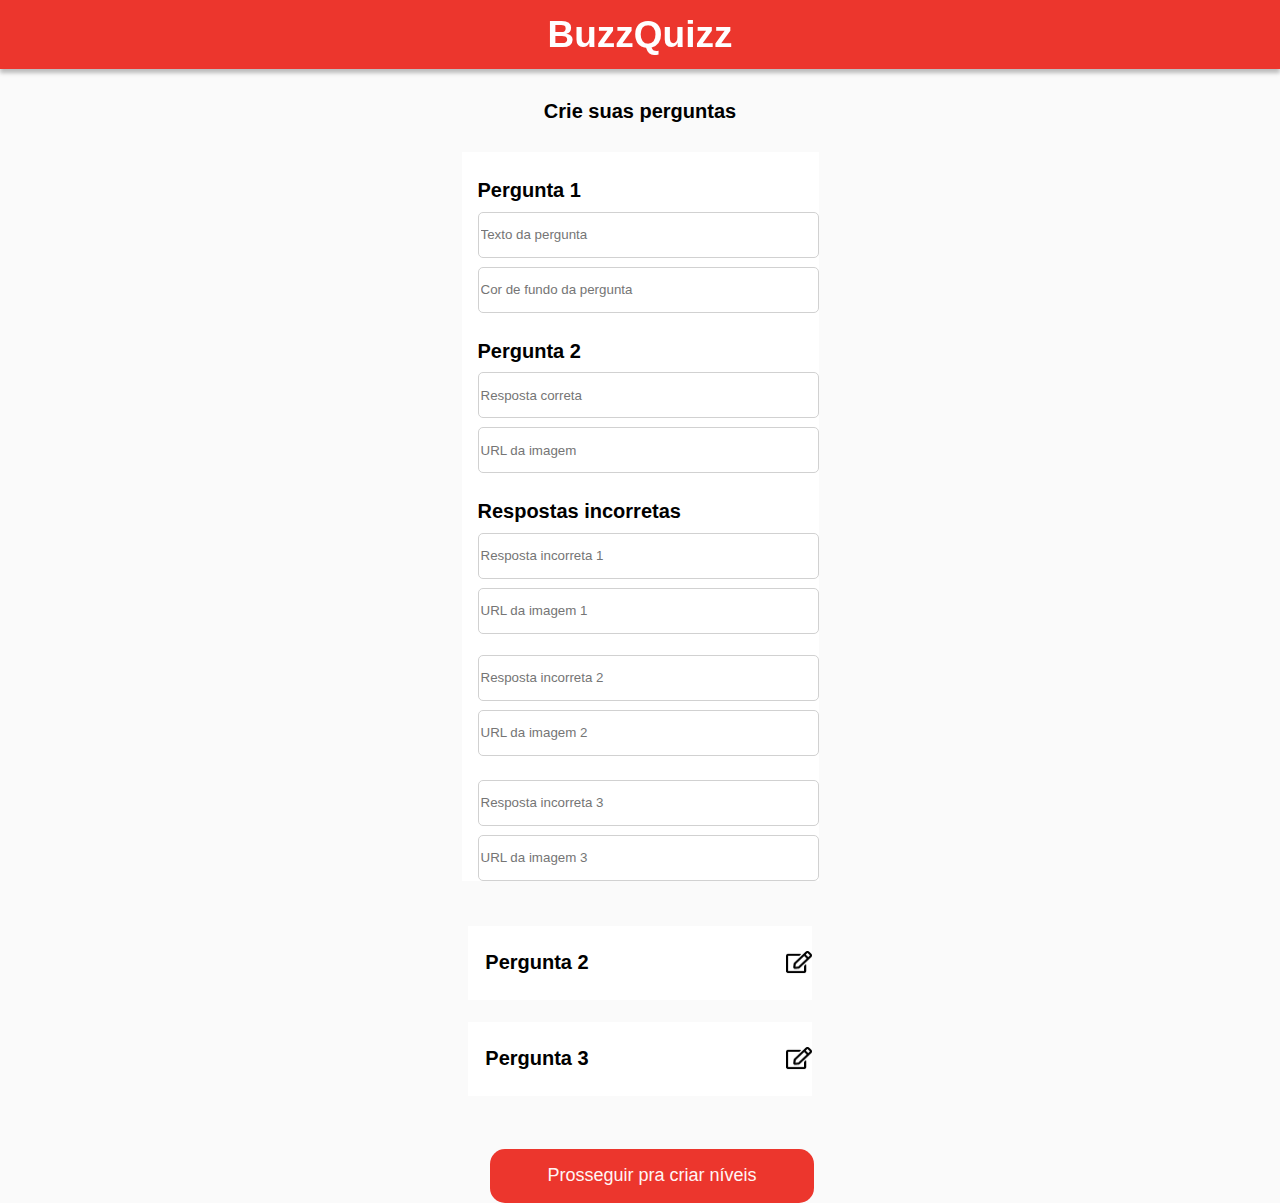
==== index.html @ b7fed138 "card de perguntas 80% feito no js" ====
<!DOCTYPE html>
<html lang="pt-br">

<head>
    <meta charset="UTF-8">
    <meta http-equiv="X-UA-Compatible" content="IE=edge">
    <meta name="viewport" content="width=device-width, initial-scale=1.0">
    <!--o reset-->
    <link rel="stylesheet" href="reset.css" />
    <!--o style-->
    <link rel="stylesheet" href="style.css" />
    <title>BuzzQuizz</title>
</head>

<body>
    <!--dentro do containerMain vai todo o conteúdo que vamos(nós 3) colocar no site-->
    <div class="containerMain">
        <!--o topo do site-->
        <header>
            <h1>BuzzQuizz</h1>
        </header>
        <!--DUDA - TELA3 (loyout = mobile)-->
        <main>
            <div class="container">
                <!--3.1 -->
                <h2 class= "escondido" >Comece pelo começo</h2>
                <!--3.2-->
                <h2 class="">Crie suas perguntas</h2>
                <!--3.3-->
                <h2 class="mudarPosicao escondido Hdois" >Agora, decida os níveis!</h2>
                <!--tela 3.4-->
                <h2 class="mudarPosicao TRESquatro escondido">Seu quizz está pronto!</h2>
                <!--aqui é da tela 3.1-->
                <div class="MontarQuizz escondido ">
                    <input class="titulo_quizz" type="text" ng-maxlength="65"  ng-minlength="20" placeholder="Título do seu quizz">
                    <!--QUANDO DER ERRADO , AI POE A CLASSE redBackground e  tira a classe escondida do h6-->
                 <input class="Url_quizz"  type="url" name="url" id="url"placeholder="URL da imagem do seu quizz"  pattern="https://.*" >
                    <h6 class="escondido">O valor informado não é uma URL válida</h6>
                      <!--QUANDO DER ERRADO , AI POE A CLASSE redBackground e  tira a classe escondida do h6-->
                    <input class="Perguntas_quizz"  type="text" placeholder="Quantidade de perguntas do quizz">
                    <h6  class="escondido Hseis">O quizz deve ter no mínimo 3 perguntas</h6>
                    <input  class="Niveis_quizz" type="text" placeholder="Quantidade de níveis do quizz">
                </div>
                <!--tela 3.2-->
                <div class="container_Perguntas ">
                    <div class="MontarPerguntas">
                        <h3>Pergunta 1</h3>
                        <input class="textoPergunta" data-identifier="question"type="text" placeholder="Texto da pergunta">
                        <input class="hexa" data-identifier="question" type="text" placeholder="Cor de fundo da pergunta">
                        <h3>Pergunta 2</h3>
                        <input class = "RespostaCorreta" data-identifier="question" type="text" placeholder="Resposta correta">
                        <input class="urlPergunta" data-identifier="question" type="text" placeholder="URL da imagem">
                        <h3>Respostas incorretas</h3>
                        <input class = "respostaIncorreta" data-identifier="question" type="text" placeholder="Resposta incorreta 1">
                        <input class="urlPergunta2" data-identifier="question" type="text" placeholder="URL da imagem 1">
                        <div class="espacinho">
                            <!--só pra separar-->
                            <input class = "respoINCORRETA" data-identifier="question" class ="espaço_2" type="text" placeholder="Resposta incorreta 2">
                            <input  class="urlPergunta3" data-identifier="question" class ="espaço_2" type="text" placeholder="URL da imagem 2">
                        </div>
                        <!--só pra separar-->
                        <input class = "respostaINC" type="text" placeholder="Resposta incorreta 3">
                        <input class="urlPergunta4 type="text" placeholder="URL da imagem 3">
                    </div>
                </div>
                <!--tela 3.3-->
                <div class="container_Niveis escondido">
                    <div class="MontarNiveis">
                        <h3>Nível 1</h3>
                        <input data-identifier="level" class="distanciar titleNivel" type="text" placeholder="Título do nível">
                        <input data-identifier="level" class="distanciar acertos" type="text" placeholder="% de acerto mínima">
                        <input data-identifier="level" class="distanciar urlNivel" type="text" placeholder="URL da imagem do nível">
                        <form action="" method="post">
                            <div>
                                <textarea data-identifier="level" id="message" name="message" placeholder="Descrição do nível"></textarea>
                            </div>
                        </form>
                    </div>
                </div>
                <!--tela 3.4 CARD-->
                <div class="cardDecoration escondido">
                    <div class="text"><p>O quão Potterhead é você?</p></div><!--aqui vai ter que ir pro js pra rodar o da api-->
                </div>
                <!--tela 3.2-->
                <div class="perguntasComIcom ">
                    <div data-identifier="expand" class="pergunta1">
                        <h3>Pergunta 2</h3>
                        <img class="notas" src="Vector.png" alt="bloco de escrever" />
                    </div>
                    <div data-identifier="expand" class="pergunta2">
                        <h3>Pergunta 3</h3>
                        <img class="notas" src="Vector.png" alt="bloco de escrever" />
                    </div>
                </div>
                <!--tela 3.3-->
                <div class="niveisComIcon escondido">
                    <div data-identifier="expand" class="pergunta1">
                        <h3>Nível 2</h3>
                        <img class="bloco" src="Vector.png" alt="bloco de escrever" />
                    </div>
                    <div data-identifier="expand" class="pergunta2">
                        <h3>Nível 3</h3>
                        <img class="bloco" src="Vector.png" alt="bloco de escrever" />
                    </div>
                </div>


                <div class=" prosseguirBotao  " id = "botaozin">
                    <!--tela 3.1-->
                    <p  class="escondido"  onclick="ValidarQuizz() ">Prosseguir pra criar perguntas</p>
                    <!--essa parte é na tela 3.2-->
                    <p class="" onclick="textoPerguntaValidar()">Prosseguir pra criar níveis</p>
                    <!--tela 3.3-->
                    <p class="telaFinal escondido" onclick="TelaDosNiveisValidar()">Finalizar Quizz</p>
                    <!--tela 3.4-->
                    <p class="escondido quatroTres">Acessar Quizz</p>
                </div>
                <!--tela 3.4 -- so aparece nessa tela-->
                <h4 class="escondido botaoFinal">Voltar pra home</h4>
            </div>
        </main>
    </div>
    <script src="scripts.js"></script>
</body>

</html>
---- style.css ----
header{
    width: 100vw;
    height: 69px;
    background-color: #EC362D;
    display: flex;
    align-items: center;
    justify-content: center;
    position: fixed;
    top: 0;
    left: 0;
    right: 0;
    box-shadow:  0px 4px 4px 0px #00000040;

}
body{
    background-color:#FAFAFA;
}
main{
    margin-top: 70px;
    padding-top: 30px;
    display: flex;
    flex-direction: column;
    background-color:#FAFAFA;
}

h1{
color: #FFFFFF;
font-size: 37px;
font-family: -apple-system, BlinkMacSystemFont, 'Segoe UI', Roboto, Oxygen, Ubuntu, Cantarell, 'Open Sans', 'Helvetica Neue', sans-serif;
font-weight: 700;
font-style: normal;
line-height: 43.36px;
}

/*aqui vai o css da DUDA */

.containerMain{
    background-color:#FAFAFA;
}
.container{
    display:flex;
    flex-direction: column;
    align-items: center;
    justify-content: center;
    background-color:#FAFAFA;
    
}
h2{
    
   
    font-family: -apple-system, BlinkMacSystemFont, 'Segoe UI', Roboto, Oxygen, Ubuntu, Cantarell, 'Open Sans', 'Helvetica Neue', sans-serif;
    font-size: 20px;
    font-weight: 700;
    line-height: 23.44px;
    color: #000000;

}

.MontarQuizz{
    background-color: #FFFFFF;
   margin-top: 29px;
    display: block;
    padding-left: 16px;
    align-items: center;

}
input:first-child{
margin-top: 21px;
height: 46px;
width: 341px;
border: 1px solid #D1D1D1;
box-sizing: border-box;
border-radius: 5px;
}
input{
    display: flex;
    flex-direction: column;
margin-top: 9px;
height: 46px;
width: 341px;
border: 1px solid #D1D1D1;
box-sizing: border-box;
border-radius: 5px;


}
input:last-child{
    margin-bottom: 24px;
}
.redBackground{
    background-color:  #FFE9E9;;
}
::placeholder{
font-family: -apple-system, BlinkMacSystemFont, 'Segoe UI', Roboto, Oxygen, Ubuntu, Cantarell, 'Open Sans', 'Helvetica Neue', sans-serif;
margin-left: 7px;
}

.prosseguirBotao{
    display: flex;
    align-items: center;
    justify-content: center;
    background-color: #EC362D;
    width: 324px;
    height: 54px;
    border-radius: 15px;
    margin-top: 53px;
    margin-left: 24px;
    /*quando for pra tela 3.2 fazer com que o botão tenha um margin-bottom :61px*/
}
p{
    font-family: -apple-system, BlinkMacSystemFont, 'Segoe UI', Roboto, Oxygen, Ubuntu, Cantarell, 'Open Sans', 'Helvetica Neue', sans-serif;
    color: #FFF5F4;
    font-size: 18px;
    line-height: 21.09px;
}
    
/*esse é o final da tela 3.1 DUDA*/
/*incicio da tela 3.2 DUDA*/

.MontarPerguntas{
    background-color: #FFFFFF;
   margin-top: 29px;
    display: block;
    padding-left: 16px;
    
}
.MontarPerguntas h3{
font-family: -apple-system, BlinkMacSystemFont, 'Segoe UI', Roboto, Oxygen, Ubuntu, Cantarell, 'Open Sans', 'Helvetica Neue', sans-serif;
font-size: 20px;
 font-weight: 700;
 line-height: 23.44px;
color: #000000;
padding-top: 27px;


}
.pergunta1{
    display: flex;
    margin-top: 21px;
    background-color: #FFFFFF;
    height: 74px;
    align-items: center;
}
.pergunta1 h3{
margin-left: 17px;
font-family: -apple-system, BlinkMacSystemFont, 'Segoe UI', Roboto, Oxygen, Ubuntu, Cantarell, 'Open Sans', 'Helvetica Neue', sans-serif;
font-size: 20px;
font-weight: 700;
line-height: 23.44px;
color: #000000;

}
.pergunta2{
    margin-top: 22px;
    display: flex;
    background-color: #FFFFFF;
    height: 74px;
    align-items: center;

}
.pergunta2 h3{

margin-left: 17px;
font-family: -apple-system, BlinkMacSystemFont, 'Segoe UI', Roboto, Oxygen, Ubuntu, Cantarell, 'Open Sans', 'Helvetica Neue', sans-serif;
font-size: 20px;
font-weight: 700;
line-height: 23.44px;
color: #000000;
}
.pergunta1 img{
    margin-left: 197px;
    width: 26px;
    height: 23px;
}
.pergunta2 img{
    margin-left: 197px;
    width: 26px;
    height: 23px;
}
/*final da tela 3.2*/
/*inicio da tela 3.3*/

.container_Niveis{
    background-color: #FFFFFF;
}
.MontarNiveis h3{
font-family: -apple-system, BlinkMacSystemFont, 'Segoe UI', Roboto, Oxygen, Ubuntu, Cantarell, 'Open Sans', 'Helvetica Neue', sans-serif;
font-size: 20px;
font-weight: 700;
line-height: 23.44px;
color: #000000;
margin-left: 17px;
}
.MontarNiveis input{
margin-left: 16px;
}
textarea{
border: 1px solid #D1D1D1;
box-sizing: border-box;
border-radius: 5px;
height: 177px;
width: 341px;
margin-top: 9px;
margin-left: 17px;
}
.mudarPosicao{
    margin-bottom: 28px;
}
.bloco{
    width: 26px;
    height: 23px;
    
}
.distanciar{
    margin-top: 14px;
}
/*fim da tela 3.3*/
/* inicio da tela 3.4*/
     /*Mudar o background de tudo pra  #FAFAFA (isso o js faz)  e mudar o tamanho do botão(diminuir)*/
.text p {
    color: #FFFFFF;
    display: flex;
    position: relative;
    justify-content: flex-start;
    bottom: 0;
    align-items: flex-end;
}
.text{
    background: url("img/Rectangle\ 36.png");
    width: 340px;
    height: 181px;
    border-radius: 5px;
    margin-left: 18px;
    
}
h4{
    display: flex;
    align-items: center;
    justify-content: center;
    flex-direction: column;
    margin-left: 3%;
    background-color: #FAFAFA;
    color: #818181;
    font-family: -apple-system, BlinkMacSystemFont, 'Segoe UI', Roboto, Oxygen, Ubuntu, Cantarell, 'Open Sans', 'Helvetica Neue', sans-serif;
    width: 219.64px;
    height: 44px;
    font-size: 18px;
    font-weight: 400;
}
/*tela bônus da DUDA*/
h6{
    color: #EC362D;
    font-family: -apple-system, BlinkMacSystemFont, 'Segoe UI', Roboto, Oxygen, Ubuntu, Cantarell, 'Open Sans', 'Helvetica Neue', sans-serif;
    font-size: 14px;
    margin-top: 3px;
}

/*aqui vou colocar a classe escondido ( Diegão disse que é bom deixar no final do css)*/
.escondido{
    display: none;
}
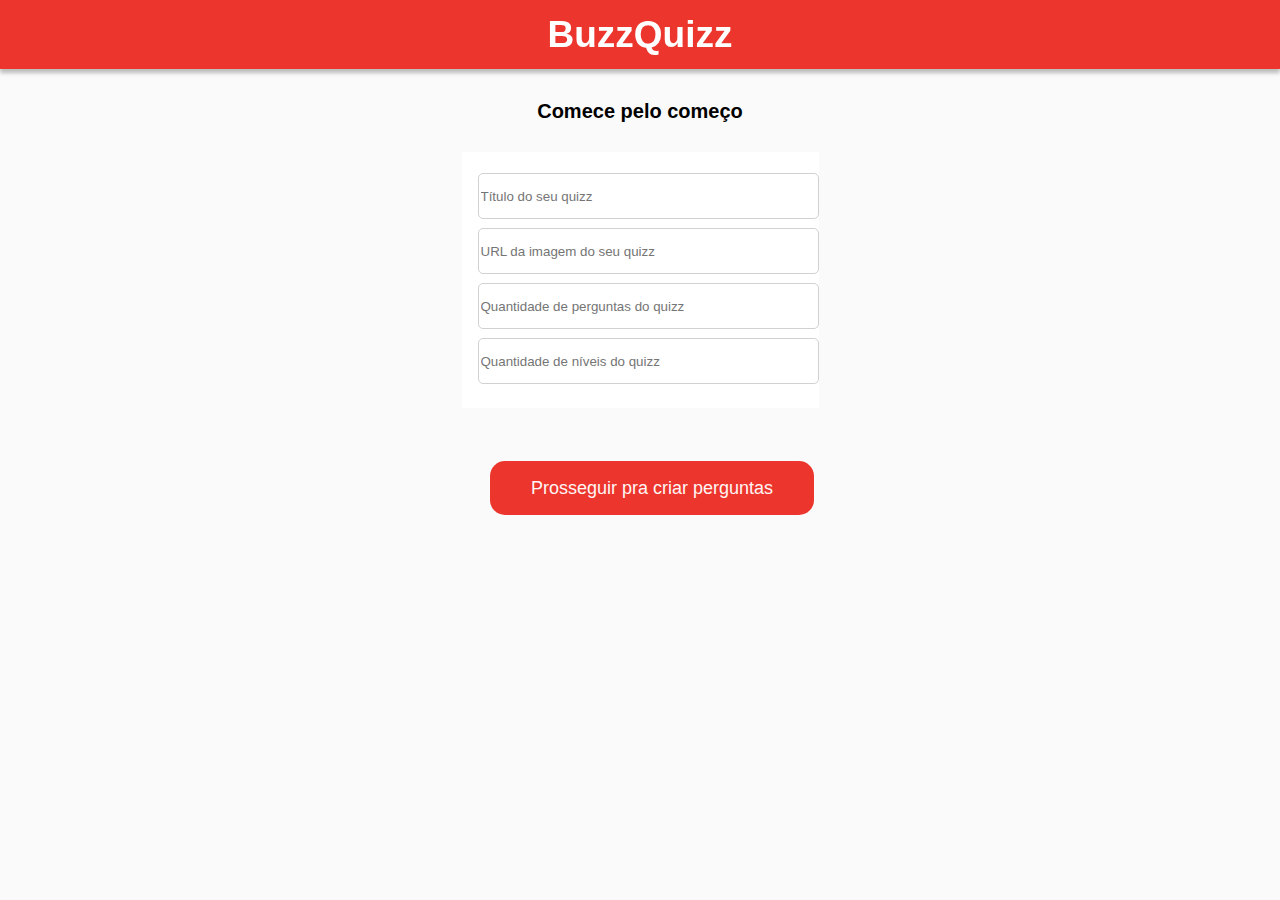
==== commit 7ffae2e4: "telas conversando entre si" ====
--- a/index.html
+++ b/index.html
@@ -23,15 +23,15 @@
         <main>
             <div class="container">
                 <!--3.1 -->
-                <h2 class= "escondido" >Comece pelo começo</h2>
+                <h2 class= "tchau" >Comece pelo começo</h2>
                 <!--3.2-->
-                <h2 class="">Crie suas perguntas</h2>
+                <h2 class="tchauCriarPerguntas escondido">Crie suas perguntas</h2>
                 <!--3.3-->
                 <h2 class="mudarPosicao escondido Hdois" >Agora, decida os níveis!</h2>
                 <!--tela 3.4-->
                 <h2 class="mudarPosicao TRESquatro escondido">Seu quizz está pronto!</h2>
                 <!--aqui é da tela 3.1-->
-                <div class="MontarQuizz escondido ">
+                <div class="MontarQuizz  ">
                     <input class="titulo_quizz" type="text" ng-maxlength="65"  ng-minlength="20" placeholder="Título do seu quizz">
                     <!--QUANDO DER ERRADO , AI POE A CLASSE redBackground e  tira a classe escondida do h6-->
                  <input class="Url_quizz"  type="url" name="url" id="url"placeholder="URL da imagem do seu quizz"  pattern="https://.*" >
@@ -42,7 +42,7 @@
                     <input  class="Niveis_quizz" type="text" placeholder="Quantidade de níveis do quizz">
                 </div>
                 <!--tela 3.2-->
-                <div class="container_Perguntas ">
+                <div class="container_Perguntas escondido">
                     <div class="MontarPerguntas">
                         <h3>Pergunta 1</h3>
                         <input class="textoPergunta" data-identifier="question"type="text" placeholder="Texto da pergunta">
@@ -81,8 +81,8 @@
                 <div class="cardDecoration escondido">
                     <div class="text"><p>O quão Potterhead é você?</p></div><!--aqui vai ter que ir pro js pra rodar o da api-->
                 </div>
-                <!--tela 3.2-->
-                <div class="perguntasComIcom ">
+                <!--tela 3.2 acho que aq precisa de js tbm-->
+                <div class="perguntasComIcom escondido">
                     <div data-identifier="expand" class="pergunta1">
                         <h3>Pergunta 2</h3>
                         <img class="notas" src="Vector.png" alt="bloco de escrever" />
@@ -92,7 +92,8 @@
                         <img class="notas" src="Vector.png" alt="bloco de escrever" />
                     </div>
                 </div>
-                <!--tela 3.3-->
+                <!--tela 3.3 acho q aq precisa de js -->
+                
                 <div class="niveisComIcon escondido">
                     <div data-identifier="expand" class="pergunta1">
                         <h3>Nível 2</h3>
@@ -107,9 +108,9 @@
 
                 <div class=" prosseguirBotao  " id = "botaozin">
                     <!--tela 3.1-->
-                    <p  class="escondido"  onclick="ValidarQuizz() ">Prosseguir pra criar perguntas</p>
+                    <p  class="TcahuBotaoInicial"  onclick="ValidarQuizz() ">Prosseguir pra criar perguntas</p>
                     <!--essa parte é na tela 3.2-->
-                    <p class="" onclick="textoPerguntaValidar()">Prosseguir pra criar níveis</p>
+                    <p class="tchauPerguntas escondido" onclick="textoPerguntaValidar()">Prosseguir pra criar níveis</p>
                     <!--tela 3.3-->
                     <p class="telaFinal escondido" onclick="TelaDosNiveisValidar()">Finalizar Quizz</p>
                     <!--tela 3.4-->
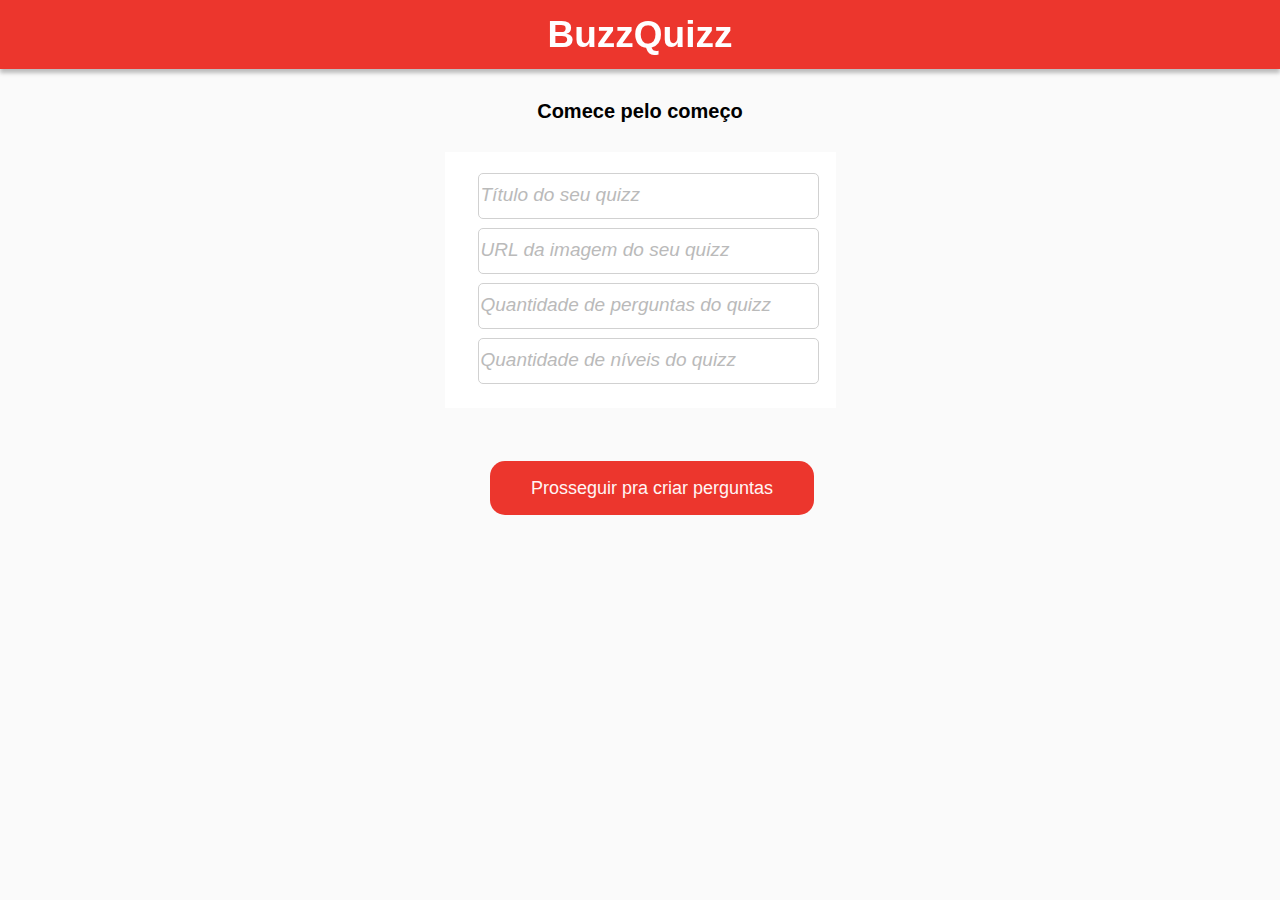
==== commit fdbc6e98: "tentavida falha de expandir a caixa de perguntas na img" ====
--- a/index.html
+++ b/index.html
@@ -84,8 +84,8 @@
                 <!--tela 3.2 acho que aq precisa de js tbm-->
                 <div class="perguntasComIcom escondido">
                     <div data-identifier="expand" class="pergunta1">
-                        <h3>Pergunta 2</h3>
-                        <img class="notas" src="Vector.png" alt="bloco de escrever" />
+                        <h3 onclick="perguntasEXPAND()">Pergunta 2</h3>
+                        <img  class="notas" src="Vector.png" alt="bloco de escrever"  />
                     </div>
                     <div data-identifier="expand" class="pergunta2">
                         <h3>Pergunta 3</h3>
@@ -103,6 +103,7 @@
                         <h3>Nível 3</h3>
                         <img class="bloco" src="Vector.png" alt="bloco de escrever" />
                     </div>
+                    
                 </div>
 
 
--- a/style.css
+++ b/style.css
@@ -15,6 +15,22 @@
 body{
     background-color:#FAFAFA;
 }
+input::placeholder{
+    margin-left: 14px;
+    font-size: 19px;
+    font-style: italic;
+    color: #BABABA;
+    line-height: 22.27px;
+    font-family: -apple-system, BlinkMacSystemFont, 'Segoe UI', Roboto, Oxygen, Ubuntu, Cantarell, 'Open Sans', 'Helvetica Neue', sans-serif;
+}
+textarea::placeholder{
+    margin-left: 14px;
+    line-height: 22.27px;
+    font-size: 19px;
+    font-style: italic;
+    color: #BABABA;
+    font-family: -apple-system, BlinkMacSystemFont, 'Segoe UI', Roboto, Oxygen, Ubuntu, Cantarell, 'Open Sans', 'Helvetica Neue', sans-serif;
+}
 main{
     margin-top: 70px;
     padding-top: 30px;
@@ -36,6 +52,10 @@
 
 .containerMain{
     background-color:#FAFAFA;
+    display:flex;
+    flex-direction: column;
+    align-items: center;
+    justify-content: center;
 }
 .container{
     display:flex;
@@ -59,9 +79,12 @@
 .MontarQuizz{
     background-color: #FFFFFF;
    margin-top: 29px;
-    display: block;
+    width: 375px;
+    flex-direction: column;
+    display: flex;
     padding-left: 16px;
     align-items: center;
+    justify-content: center;
 
 }
 input:first-child{
@@ -120,8 +143,12 @@
 .MontarPerguntas{
     background-color: #FFFFFF;
    margin-top: 29px;
-    display: block;
+   width: 375PX;
     padding-left: 16px;
+    display: flex;
+    align-items: center;
+    justify-content: center;
+    flex-direction: column;
     
 }
 .MontarPerguntas h3{
